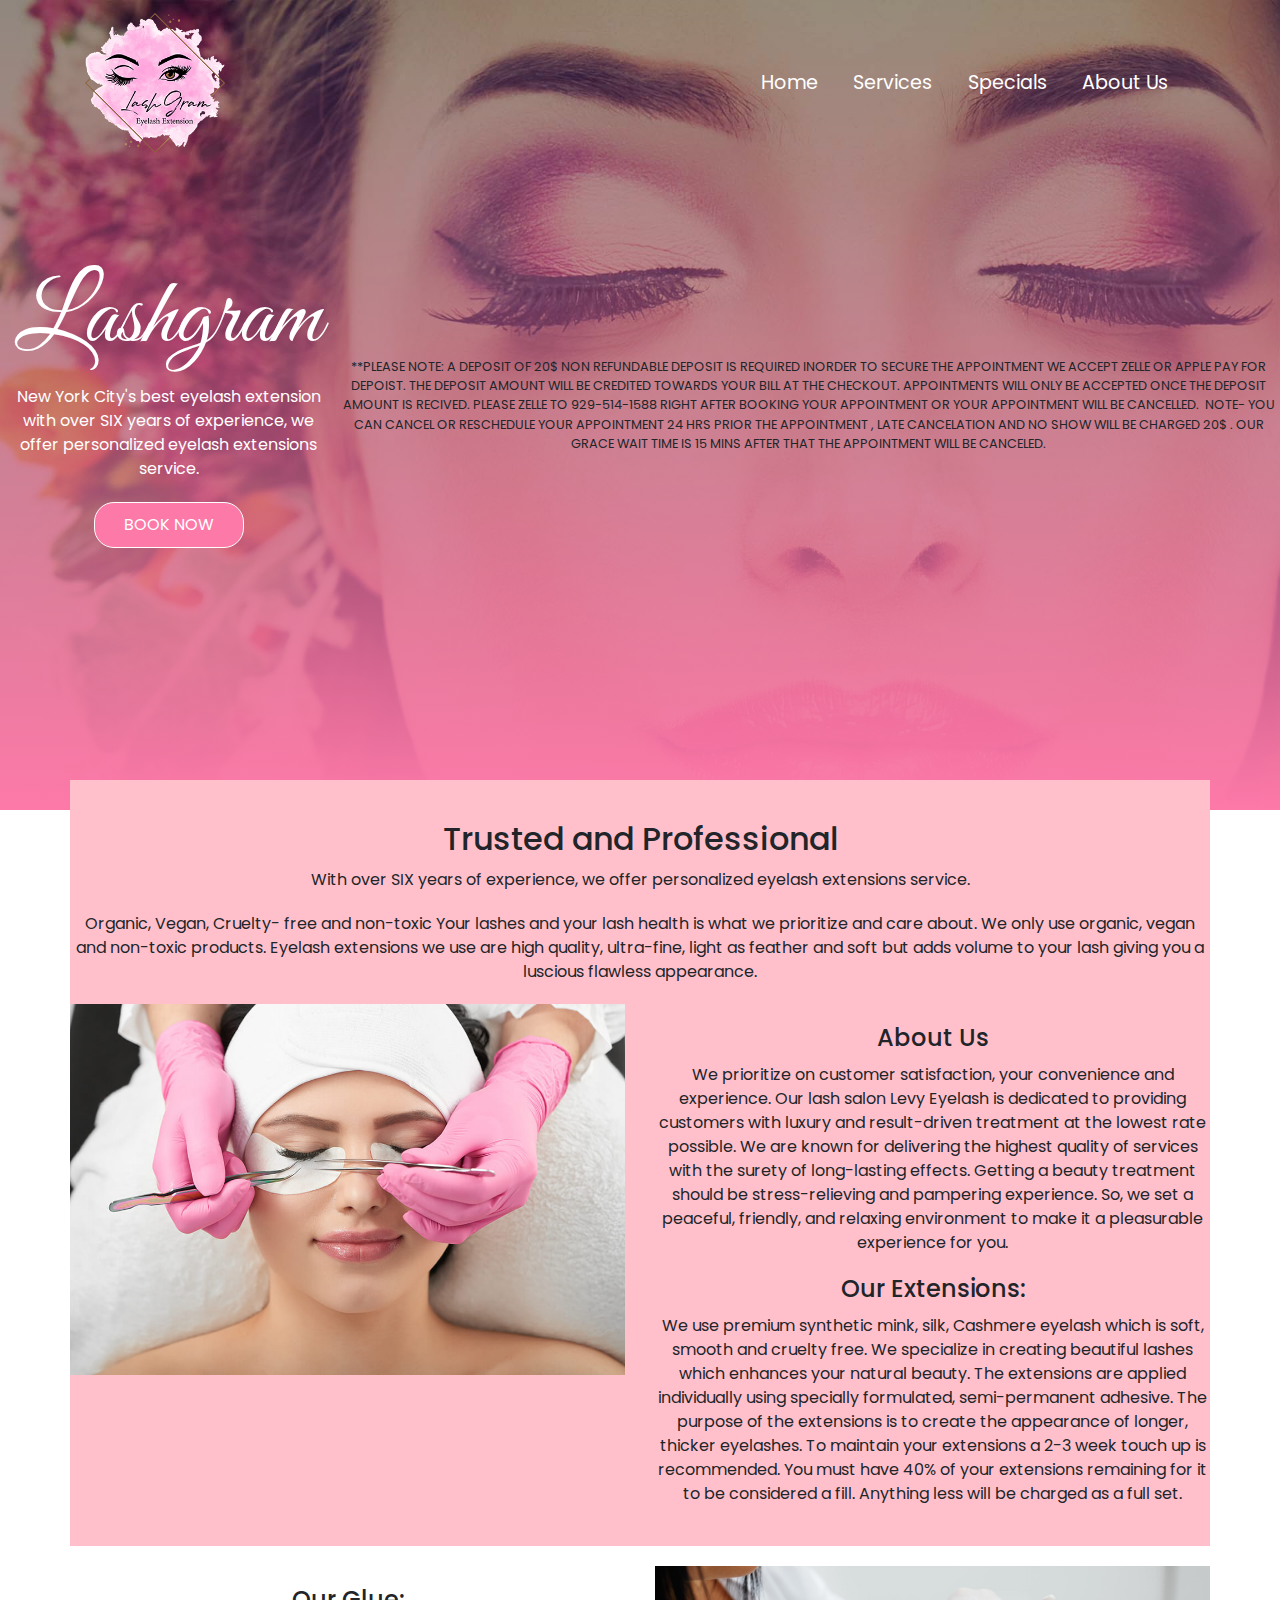
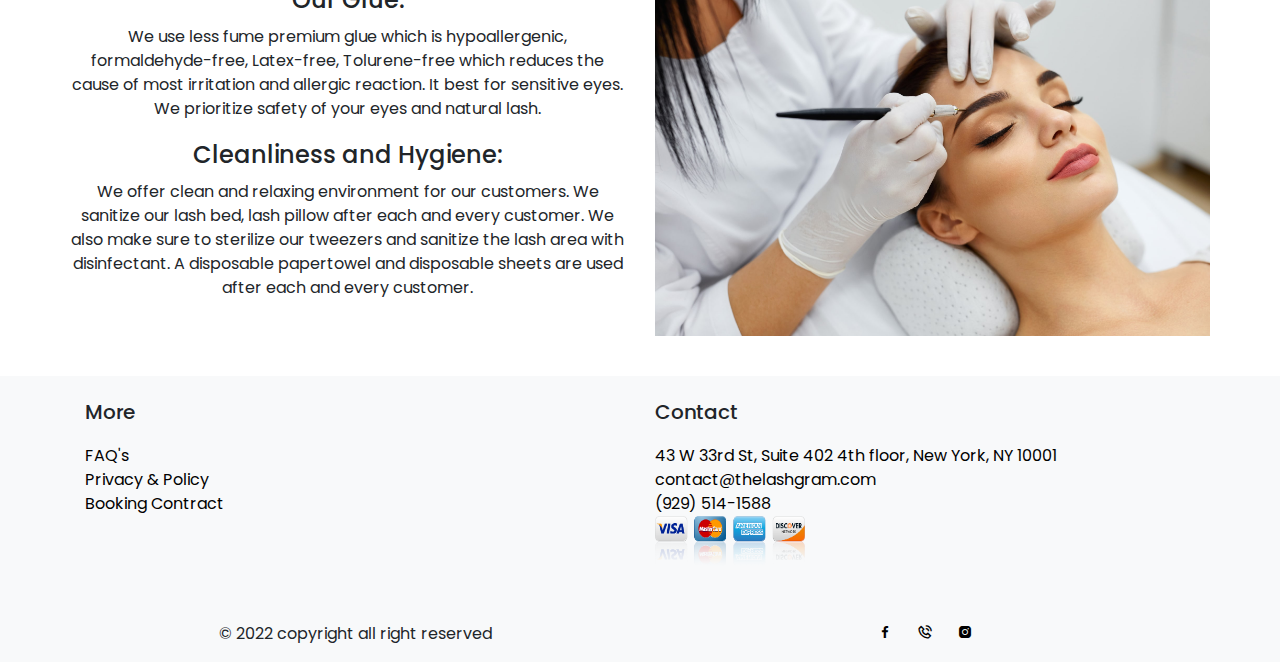
==== index.html @ aa649d73 "Update index.html" ====
<!DOCTYPE html>
<html lang="en">
<head>
	<meta charset="UTF-8">
	<meta name="viewport" content="width=device-width, initial-scale=1.0">
	<meta name="description" content="Lashgram - New York City's best eyelash extension with over SIX years of experience, we offer personalized eyelash extensions service.">
	<link rel="stylesheet" href="https://stackpath.bootstrapcdn.com/bootstrap/4.3.1/css/bootstrap.min.css">
	<link rel="stylesheet" href="/css/style.css">
	<link rel="icon" type="image/x-icon" href="/img/favicon.ico">
	<link rel="preconnect" href="https://fonts.googleapis.com">
	<link rel="preconnect" href="https://fonts.gstatic.com" crossorigin>
	<link href="https://fonts.googleapis.com/css2?family=Great+Vibes&family=Pacifico&family=Poppins:ital,wght@0,200;0,300;0,400;1,200;1,300;1,400&display=swap" rel="stylesheet">
	<link href='https://unpkg.com/boxicons@2.1.4/css/boxicons.min.css' rel='stylesheet'>
	<title>Lashgram | NYC Best Lashes</title>
</head>
<body>
	<nav class="navbar navbar-expand-lg navbar-light bg-transparent">
		<div class="container">
			<a class="navbar-brand" href="#"><img src="/img/logo.png" alt="" class="logo"></a>
			<button class="navbar-toggler collapsed" type="button" data-toggle="collapse" data-target="#navbarNav" aria-controls="navbarNav" aria-expanded="false" aria-label="Toggle navigation">
				<i id="bx-menu" class="bx bx-menu"></i>
			</button>
			<div class="navbar-collapse collapse" id="navbarNav" style="">
				<div class="navbar-header">
					<a class="navbar-brand" href="index.html"><h1 id="sidebarh1">Lashgram</h1></a>
					<i id="bx-x" class="bx bx-x"></i>
				</div>
				<ul class="navbar-nav ml-auto">
					<li class="nav-item active">
						<a class="nav-link" href="index.html"><i class='bx bx-home'></i> Home</a>
					</li>
					<li class="nav-item">
						<a class="nav-link" href="bookingsuccess.html"><i class='bx bx-basket' ></i> Services</a>
					</li>
					<li class="nav-item">
						<a class="nav-link" href="bookingsuccess.html"><i class='bx bxs-discount' ></i> Specials</a>
					</li>
					<li class="nav-item">
						<a class="nav-link" href="index.html#about"><i class='bx bx-smile' ></i>About Us</a>
					</li>
				</ul>
			</div>
		</div>
	</nav>

	

	

	<section id="banner" class="d-flex align-items-center justify-content-center text-center">
		<div class="container">
			<h1>Lashgram</h1>
			<p>New York City's best eyelash extension with over SIX years of experience, we offer personalized eyelash extensions service.</p>
			<a href="https://squareup.com/appointments/book/dmk3hqfhiomn56/LR3741XB0RYAX/services?fbclid=IwAR0GGpYZ0tw4x15qCOCiQ_jSWWkCKmedg9bg_sJXUkZejpwMQgZIBlpzwHo" class="btn btn-primary">Book Now</a>
		</div>
		<small>**PLEASE NOTE: A DEPOSIT OF 20$ NON REFUNDABLE DEPOSIT IS REQUIRED INORDER TO SECURE THE APPOINTMENT WE ACCEPT ZELLE OR APPLE PAY FOR DEPOIST. THE DEPOSIT AMOUNT WILL BE CREDITED TOWARDS YOUR BILL AT THE CHECKOUT. APPOINTMENTS WILL ONLY BE ACCEPTED ONCE THE DEPOSIT AMOUNT IS RECIVED. PLEASE ZELLE TO 929-514-1588 RIGHT AFTER BOOKING YOUR APPOINTMENT OR YOUR APPOINTMENT WILL BE CANCELLED.  NOTE- YOU CAN CANCEL OR RESCHEDULE YOUR APPOINTMENT 24 HRS PRIOR THE APPOINTMENT , LATE CANCELATION AND NO SHOW WILL BE CHARGED 20$ . OUR GRACE WAIT TIME IS 15 MINS AFTER THAT THE APPOINTMENT WILL BE CANCELED.</small>
	</section>

	<section id="about">
		<div class="container bg-pink">
			<div class="row">
				<div class="col-12 text-center">
					<h2>Trusted and Professional</h2>
					<p>With over SIX years of experience, we offer personalized eyelash extensions service.</p>
					<p>Organic, Vegan, Cruelty- free and non-toxic Your lashes and your lash health is what we prioritize and care about. We only use organic, vegan and non-toxic products. Eyelash extensions we use are high quality, ultra-fine, light as feather and soft but adds volume to your lash giving you a luscious flawless appearance.</p>
				</div>
			</div>
			<div class="row">
				<div class="col-md-6">
					<img src="/img/about.jpg" alt="About Us" class="img-fluid">
				</div>
				<div class="col-md-6">
					<h4>About Us</h4>
					<p>We prioritize on customer satisfaction, your convenience and experience. Our lash salon Levy Eyelash is dedicated to providing customers with luxury and result-driven treatment at the lowest rate possible. We are known for delivering the highest quality of services with the surety of long-lasting effects. Getting a beauty treatment should be stress-relieving and pampering experience. So, we set a peaceful, friendly, and relaxing environment to make it a pleasurable experience for you.</p>
					<h4>Our Extensions:</h4>
					<p>We use premium synthetic mink, silk, Cashmere eyelash which is soft, smooth and cruelty free. We specialize in creating beautiful lashes which enhances your natural beauty. The extensions are applied individually using specially formulated, semi-permanent adhesive. The purpose of the extensions is to create the appearance of longer, thicker eyelashes. To maintain your extensions a 2-3 week touch up is recommended. You must have 40% of your extensions remaining for it to be considered a fill. Anything less will be charged as a full set.</p>
				</div>
			</div>
		</div>
		<div class="container bg-white">
			<div class="row flex-md-row-reverse">
				<div class="col-md-6">
					<img src="/img/tint.jpg" alt="Eyelash Tinting" class="img-fluid">
				</div>
				<div class="col-md-6">
					<h4>Our Glue:</h4> 
					<p>We use less fume premium glue which is hypoallergenic, formaldehyde-free, Latex-free, Tolurene-free which reduces the cause of most irritation and allergic reaction. It best for sensitive eyes. We prioritize safety of your eyes and natural lash.</p>
					<h4>Cleanliness and Hygiene:</h4>
					<p>We offer clean and relaxing environment for our customers. We sanitize our lash bed, lash pillow after each and every customer. We also make sure to sterilize our tweezers and sanitize the lash area with disinfectant. A disposable papertowel and disposable sheets are used after each and every customer.</p>
					
				</div>
				
			</div>
			
		</div>
	</section>
	
	
	
	<footer>
		<div class="footer-top bg-light">
			<div class="container py-4">
				<div class="row justify-content-center">
					<div class="col">
						<h5 class="text-black">More</h5>
						<ul class="list-unstyled">
							<li><a href="faq.html">FAQ's</a></li>
							<li><a href="policy.html">Privacy &amp; Policy</a></li>
							<li><a href="bookingsuccess.html">Booking Contract</a></li>
						</ul>
					</div>
					<div class="col">
						<h5 class="text-black">Contact</h5>
						<ul class="list-unstyled">
							<li><a href="https://goo.gl/maps/Q4Bpj1gAziUB6WRc9">43 W 33rd St, Suite 402 4th floor, New York, NY 10001</a></li>
							<li><a href="mailto:contact@thelashgram.com">contact@thelashgram.com</a></li>
							<li><a href="tel:929-514-1588">(929) 514-1588</a></li>
							<li><img src="img/cards.png" id="footer-cccards" alt="accecpted cards"></li>
						</ul>
					</div>
				</div>
			</div>
		</div>
		<div class="footer-bottom py-3 bg-light">
			<div class="container">
				<div class="row justify-content-center">
					<div class="col-md-6 text-center mb-3 mb-md-0">
						<p class="mb-0">© 2022 copyright all right reserved</p>
					</div>
					<div class="col-md-6">
						<div class="social-icons text-center">
							<a href="#"><i class="bx bxl-facebook"></i></a>
							<a href="tel:929-514-1588"><i class="bx bx-phone-call"></i></a>
							<a href="https://www.instagram.com/laashgrammm/"><i class="bx bxl-instagram-alt"></i></a>
						</div>
					</div>
				</div>
			</div>
		</div>
	</footer>
	
	
	
	<script src="https://code.jquery.com/jquery-3.3.1.slim.min.js"></script>
	<script src="https://cdnjs.cloudflare.com/ajax/libs/popper.js/1.14.7/umd/popper.min.js"></script>
	<script src="https://stackpath.bootstrapcdn.com/bootstrap/4.3.1/js/bootstrap.min.js"></script>
	<script src="js/script.js"></script>
	</body>
	</html>
---- css/style.css ----
:root{
    --pink: #fd79a8;
}
*{
    margin:0;
    padding: 0;
    font-family: 'Poppins', sans-serif;
    
}
.btn-primary{
    background-color: #fd79a8!important;
    color: white!important;
    border: 1px solid #ffffff!important;
    border-radius:20px;
    width:150px;
    padding:10px;
    text-transform: uppercase;
    margin-top:5px;
}
#banner h1{
    font-family: 'Great Vibes', cursive;
    color: rgb(255, 255, 255);
    font-size: 6em;
}
#banner p{
    color: white;
    width:100%;
    font-size: 1.0em;
}
#banner{
    background:linear-gradient(rgba(0,0,0,0.010),#fd79a8),url(/img/cover.jpg);
    background-size: cover;
    background-position:top;
    height:90vh;
}
.logo{
    width:140px;
}
.navbar{
    position: absolute;
    width: 100%;
    z-index: 1;
}
.navbar-toggler{
    border: none;
    color: white;
    font-size: 2em;
}
.navbar-toggler:focus{
    outline: none;
}
.navbar-nav a{
    color: rgb(0, 0, 0);
    font-size: 1.2em;
    margin-right: 1em;
}


.navbar-light .navbar-nav .nav-link {
    color:#fff !important;
}
.navbar-light .navbar-nav .nav-link:hover {
    color:var(--pink) !important;
}
.navbar-toggler-icon{
    display: none;
}
.navbar-toggler .bx{
    color: white;
    font-size: 1.5em;
}
.navbar-header{
    display: none;
}
#about {
    scroll-behavior: smooth;
    margin-top:-30px;
    padding: 0 0 0 0;

}
#about img {
    max-width: 100%;
    margin-bottom: 20px;
}

#about h2, #about h4 {
    margin-top: 20px;
    margin-bottom: 10px;
    text-align: center;
}

#about p {
    margin-bottom: 20px;
    text-align: center;
}

.bg-pink {
    background-color: #FFC0CB;
    padding: 20px 0;
}

.bg-white {
    background-color: #FFFFFF;
    padding: 20px 0;
}

#faq{
    padding-top:20px;
}
.card-body{
    min-height:281px;
    height:100%;
}

.footer-top {
    background-color: #f8f9fa;
}

.footer-bottom {
    background-color: #f8f9fa;
}

.footer-top h5 {
    margin-bottom: 20px;
}

.footer-top ul {
    list-style-type: none;
    padding: 0;
}

.footer-top ul li a {
    color: #000;
    text-decoration: none;
}

.footer-top ul li a:hover {
    color: #777;
}
.center{
    text-align: center;
}

.social-icons a {
    color: #000;
    margin: 0 10px;
}

.social-icons a:hover {
    color: #777;
}
#footer-cccards{
    width: 150px;
    height: 50px;
}

@media screen and (max-width: 992px){
    
    .navbar-light .navbar-nav .nav-link {
        color:#000000c7 !important;
    }
    #sidebarh1{
        font-size:2em;
        color:white;
        margin:0;
        padding:0;
        font-family:'Great Vibes', sans-serif;
    }
    .navbar-collapse{
        position: fixed;
        top: 0;
        right: -100%;
        width: 50%;
        height: 100%;
        padding: 0!important;
        background: white;
        transition: right 0.3s ease-in-out;
    }
    .navbar-collapse.show{
        right: 0;
    }
    .ml-auto{
        padding:1em;
    }
    .navbar-nav a{
        color: black;
        font-size: 1.5em;
        margin-bottom: 1em;
    }
    .navbar-nav a:hover{
        color: var(--pink);
    }
    .navbar-header{
        display: flex;
        justify-content: center;
        align-items: center;
        margin-bottom: 2em;
        height:20vh;
        background-color:#fd79a8;
        margin:0;
        padding:5px;
    }
    .navbar-header .bx{
        color: black;
        font-size: 1.5em;
        cursor: pointer;
    }
    .navbar-header .bx:hover{
        color: var(--pink);
    }
    .navbar-overlay{
        z-index: 1;
        position:fixed;
        top:0;
        left:0;
        width:50%;
        height:100%;
        background:rgba(0,0,0,0.5);
        display:none;
        
    }
    .hide{
        display:none;
    }
}

/* Hide icons on desktop */
@media screen and (min-width: 992px) {
    .navbar-nav i {
      display: none; 
    }
    .flex-md-row-reverse {
        flex-direction: row-reverse;
    }
  }
  
  /* Show icons on mobile */ 
  @media screen and (max-width: 992px) {
    .navbar-nav i {
      display: inline-block;
    }
  }
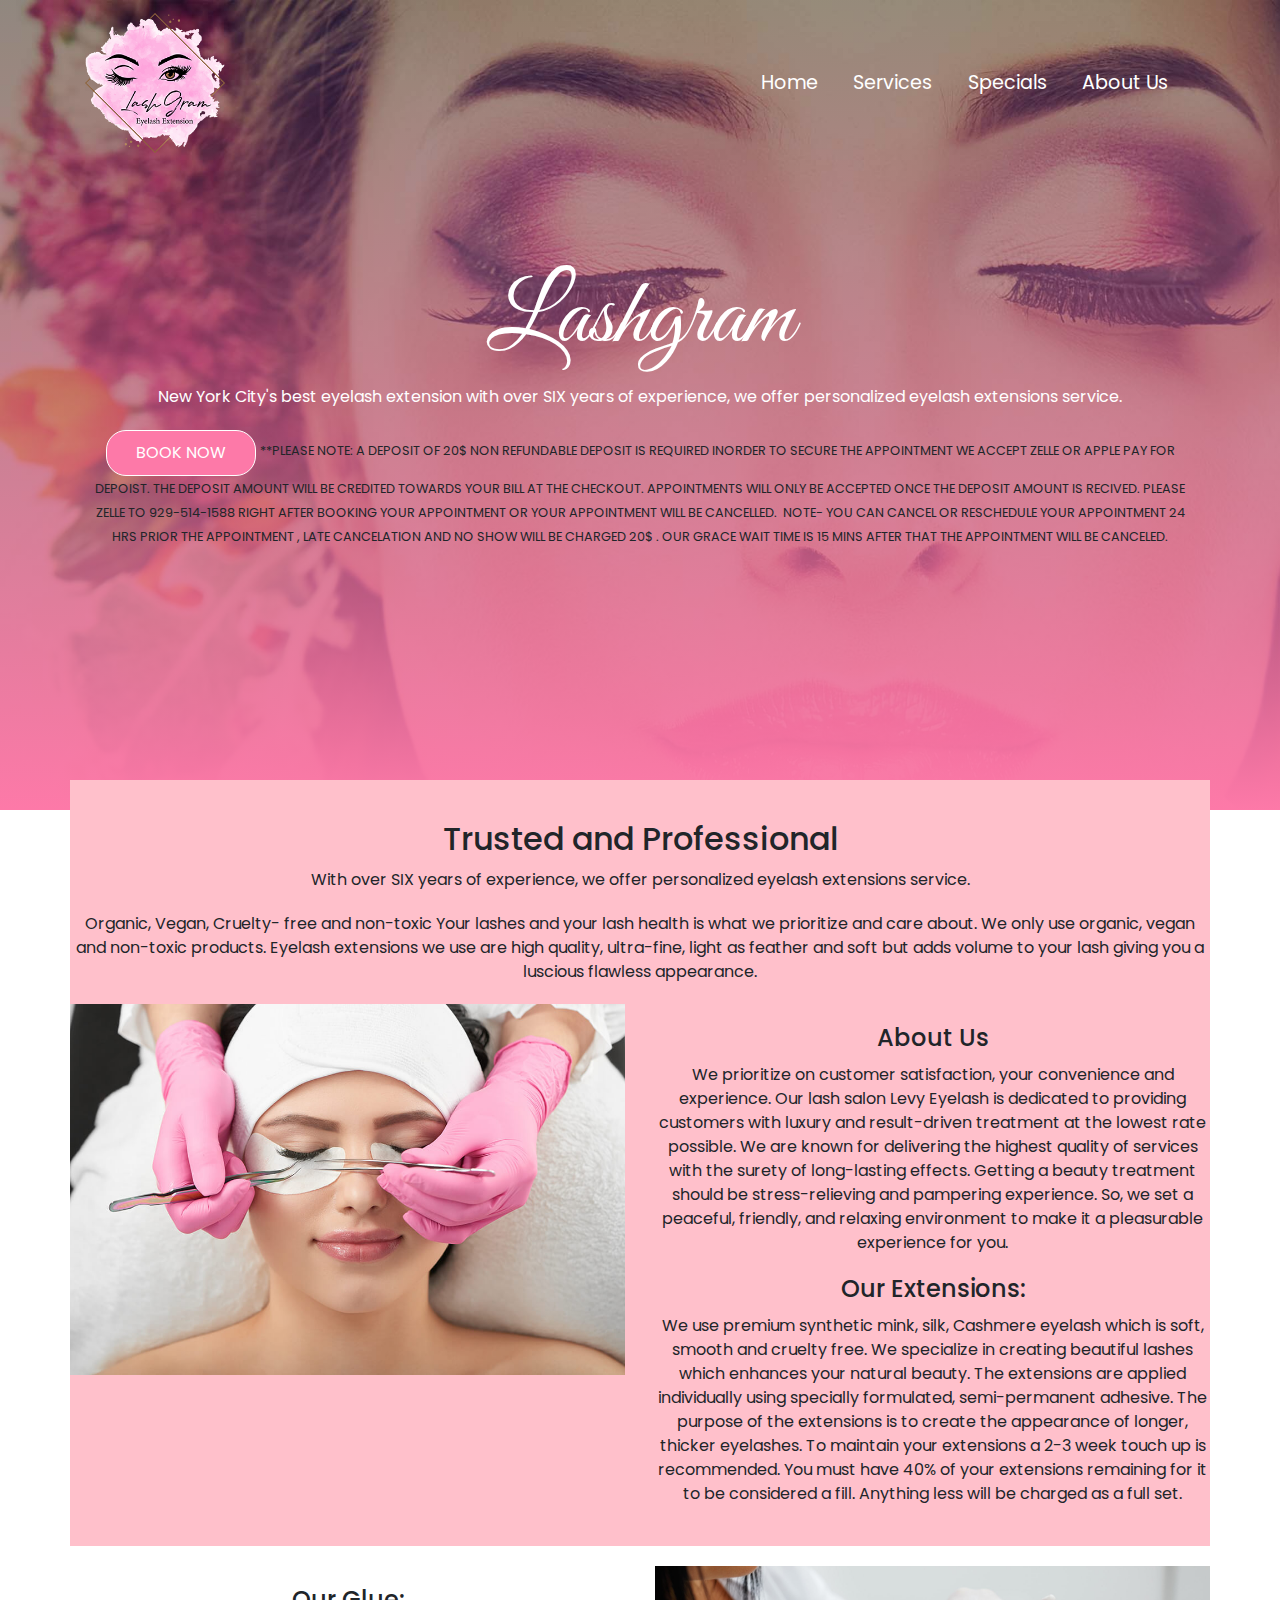
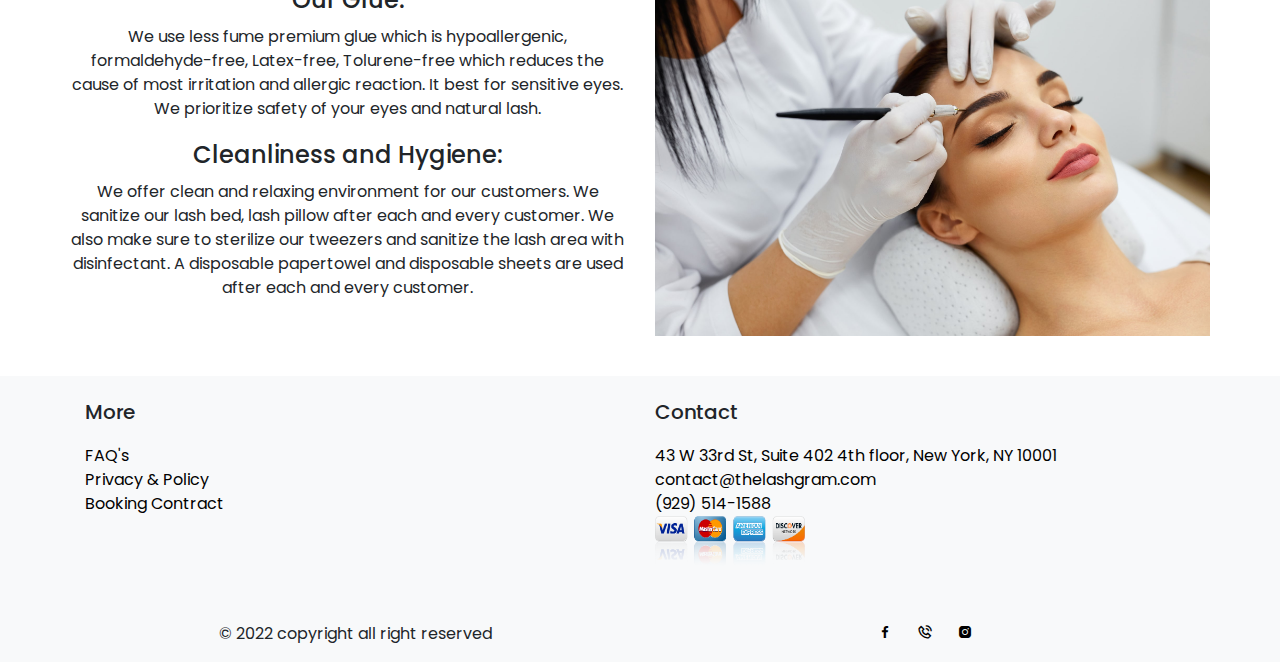
==== commit 64b96089: "Update index.html" ====
--- a/index.html
+++ b/index.html
@@ -52,10 +52,10 @@
 			<h1>Lashgram</h1>
 			<p>New York City's best eyelash extension with over SIX years of experience, we offer personalized eyelash extensions service.</p>
 			<a href="https://squareup.com/appointments/book/dmk3hqfhiomn56/LR3741XB0RYAX/services?fbclid=IwAR0GGpYZ0tw4x15qCOCiQ_jSWWkCKmedg9bg_sJXUkZejpwMQgZIBlpzwHo" class="btn btn-primary">Book Now</a>
-		</div>
-		<small>**PLEASE NOTE: A DEPOSIT OF 20$ NON REFUNDABLE DEPOSIT IS REQUIRED INORDER TO SECURE THE APPOINTMENT WE ACCEPT ZELLE OR APPLE PAY FOR DEPOIST. THE DEPOSIT AMOUNT WILL BE CREDITED TOWARDS YOUR BILL AT THE CHECKOUT. APPOINTMENTS WILL ONLY BE ACCEPTED ONCE THE DEPOSIT AMOUNT IS RECIVED. PLEASE ZELLE TO 929-514-1588 RIGHT AFTER BOOKING YOUR APPOINTMENT OR YOUR APPOINTMENT WILL BE CANCELLED. +			<small>**PLEASE NOTE: A DEPOSIT OF 20$ NON REFUNDABLE DEPOSIT IS REQUIRED INORDER TO SECURE THE APPOINTMENT WE ACCEPT ZELLE OR APPLE PAY FOR DEPOIST. THE DEPOSIT AMOUNT WILL BE CREDITED TOWARDS YOUR BILL AT THE CHECKOUT. APPOINTMENTS WILL ONLY BE ACCEPTED ONCE THE DEPOSIT AMOUNT IS RECIVED. PLEASE ZELLE TO 929-514-1588 RIGHT AFTER BOOKING YOUR APPOINTMENT OR YOUR APPOINTMENT WILL BE CANCELLED.    NOTE- YOU CAN CANCEL OR RESCHEDULE YOUR APPOINTMENT 24 HRS PRIOR THE APPOINTMENT , LATE CANCELATION AND NO SHOW WILL BE CHARGED 20$ . OUR GRACE WAIT TIME IS 15 MINS AFTER THAT THE APPOINTMENT WILL BE CANCELED.</small>
+		</div>
 	</section>
 
 	<section id="about">
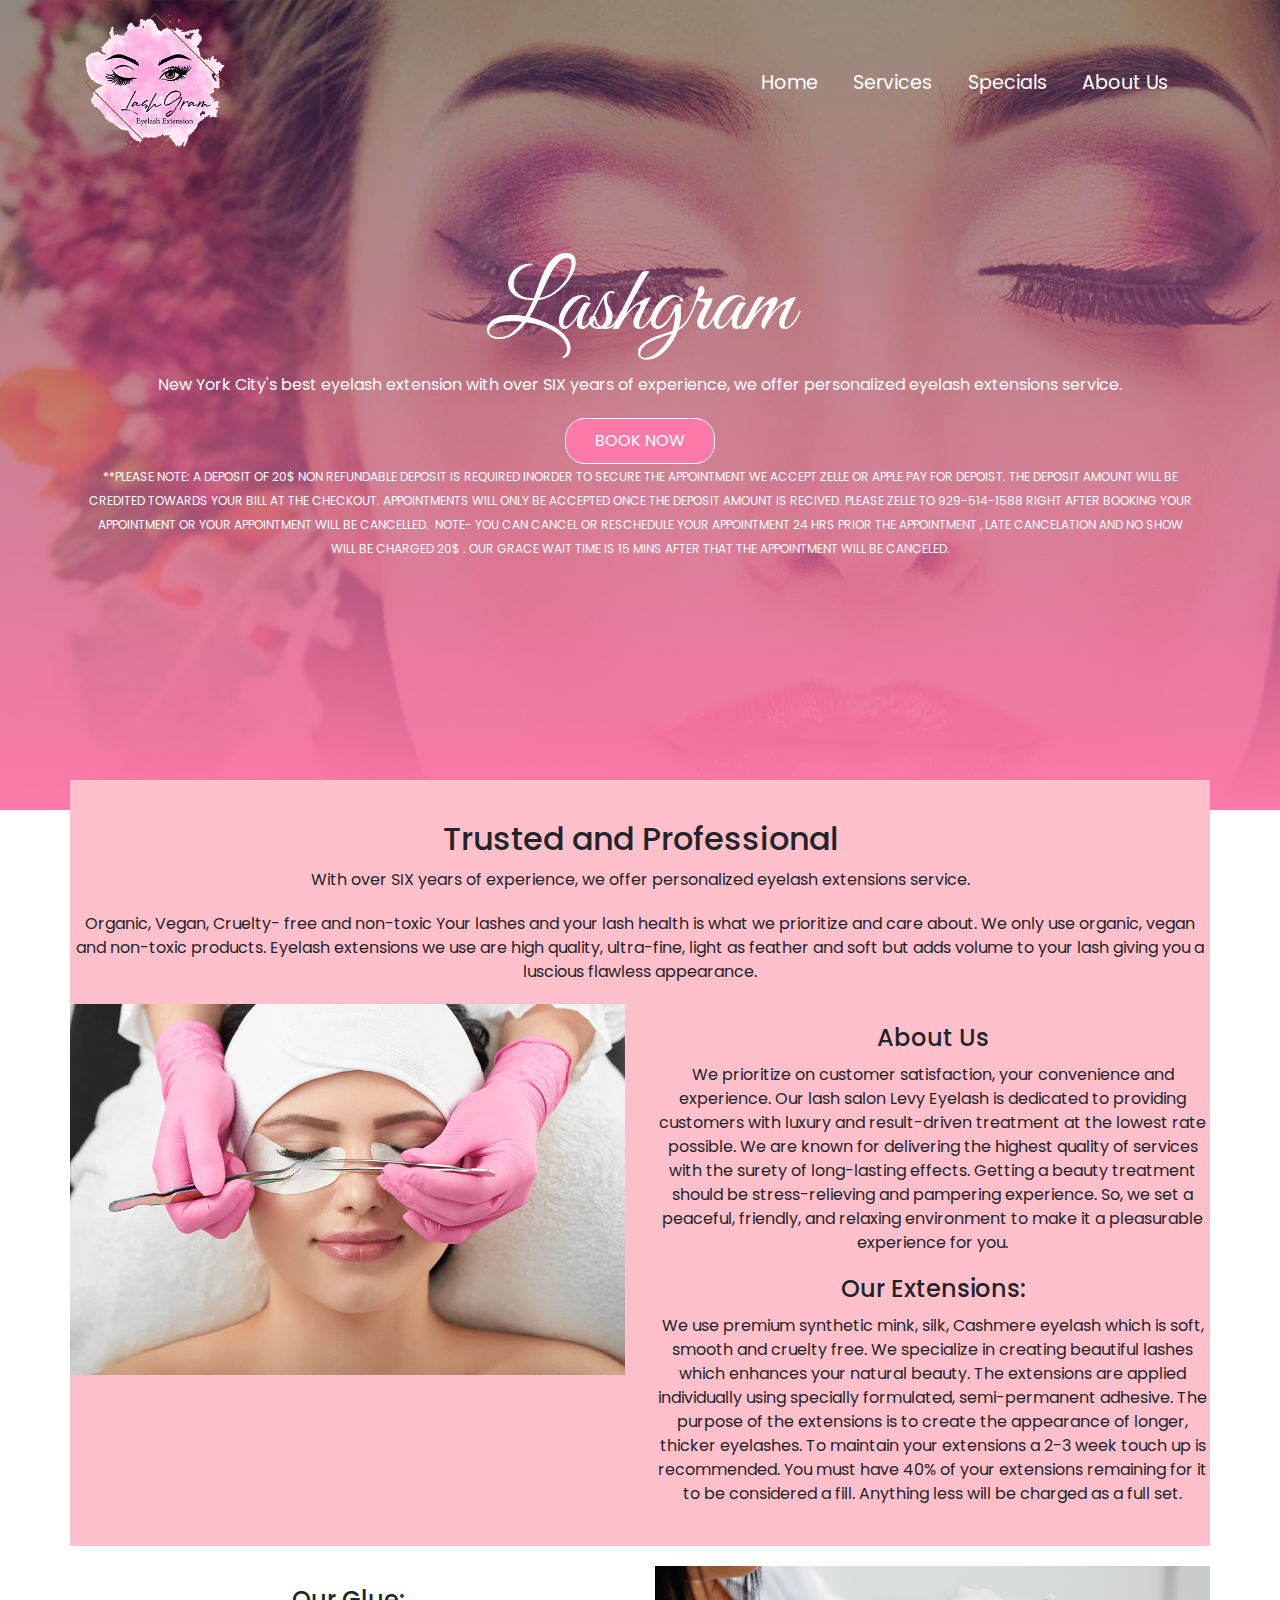
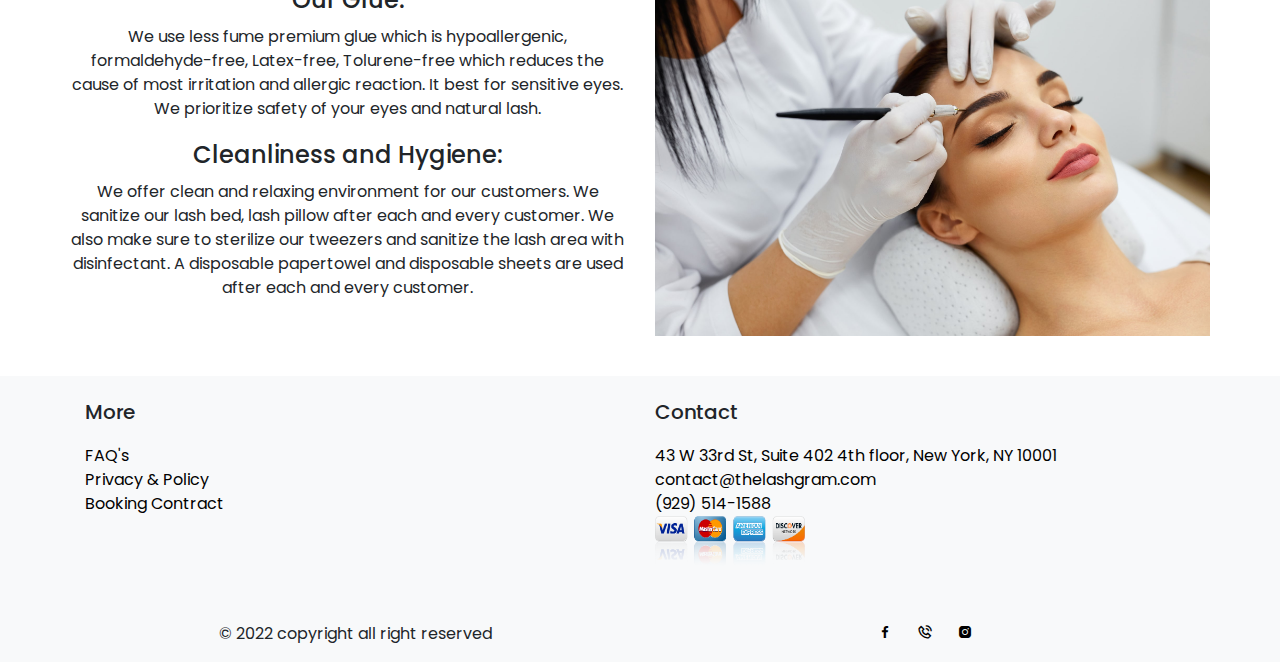
==== commit 49f4020c: "Update index.html" ====
--- a/index.html
+++ b/index.html
@@ -48,14 +48,15 @@
 	
 
 	<section id="banner" class="d-flex align-items-center justify-content-center text-center">
-		<div class="container">
-			<h1>Lashgram</h1>
-			<p>New York City's best eyelash extension with over SIX years of experience, we offer personalized eyelash extensions service.</p>
-			<a href="https://squareup.com/appointments/book/dmk3hqfhiomn56/LR3741XB0RYAX/services?fbclid=IwAR0GGpYZ0tw4x15qCOCiQ_jSWWkCKmedg9bg_sJXUkZejpwMQgZIBlpzwHo" class="btn btn-primary">Book Now</a>
-			<small>**PLEASE NOTE: A DEPOSIT OF 20$ NON REFUNDABLE DEPOSIT IS REQUIRED INORDER TO SECURE THE APPOINTMENT WE ACCEPT ZELLE OR APPLE PAY FOR DEPOIST. THE DEPOSIT AMOUNT WILL BE CREDITED TOWARDS YOUR BILL AT THE CHECKOUT. APPOINTMENTS WILL ONLY BE ACCEPTED ONCE THE DEPOSIT AMOUNT IS RECIVED. PLEASE ZELLE TO 929-514-1588 RIGHT AFTER BOOKING YOUR APPOINTMENT OR YOUR APPOINTMENT WILL BE CANCELLED. +	<div class="container">
+		<h1>Lashgram</h1>
+		<p>New York City's best eyelash extension with over SIX years of experience, we offer personalized eyelash extensions service.</p>
+		<a href="https://squareup.com/appointments/book/dmk3hqfhiomn56/LR3741XB0RYAX/services?fbclid=IwAR0GGpYZ0tw4x15qCOCiQ_jSWWkCKmedg9bg_sJXUkZejpwMQgZIBlpzwHo" class="btn btn-primary">Book Now</a>
+		<br>
+		<small style="color: white; font-size: 12px;">**PLEASE NOTE: A DEPOSIT OF 20$ NON REFUNDABLE DEPOSIT IS REQUIRED INORDER TO SECURE THE APPOINTMENT WE ACCEPT ZELLE OR APPLE PAY FOR DEPOIST. THE DEPOSIT AMOUNT WILL BE CREDITED TOWARDS YOUR BILL AT THE CHECKOUT. APPOINTMENTS WILL ONLY BE ACCEPTED ONCE THE DEPOSIT AMOUNT IS RECIVED. PLEASE ZELLE TO 929-514-1588 RIGHT AFTER BOOKING YOUR APPOINTMENT OR YOUR APPOINTMENT WILL BE CANCELLED.    NOTE- YOU CAN CANCEL OR RESCHEDULE YOUR APPOINTMENT 24 HRS PRIOR THE APPOINTMENT , LATE CANCELATION AND NO SHOW WILL BE CHARGED 20$ . OUR GRACE WAIT TIME IS 15 MINS AFTER THAT THE APPOINTMENT WILL BE CANCELED.</small>
-		</div>
+	</div>
 	</section>
 
 	<section id="about">
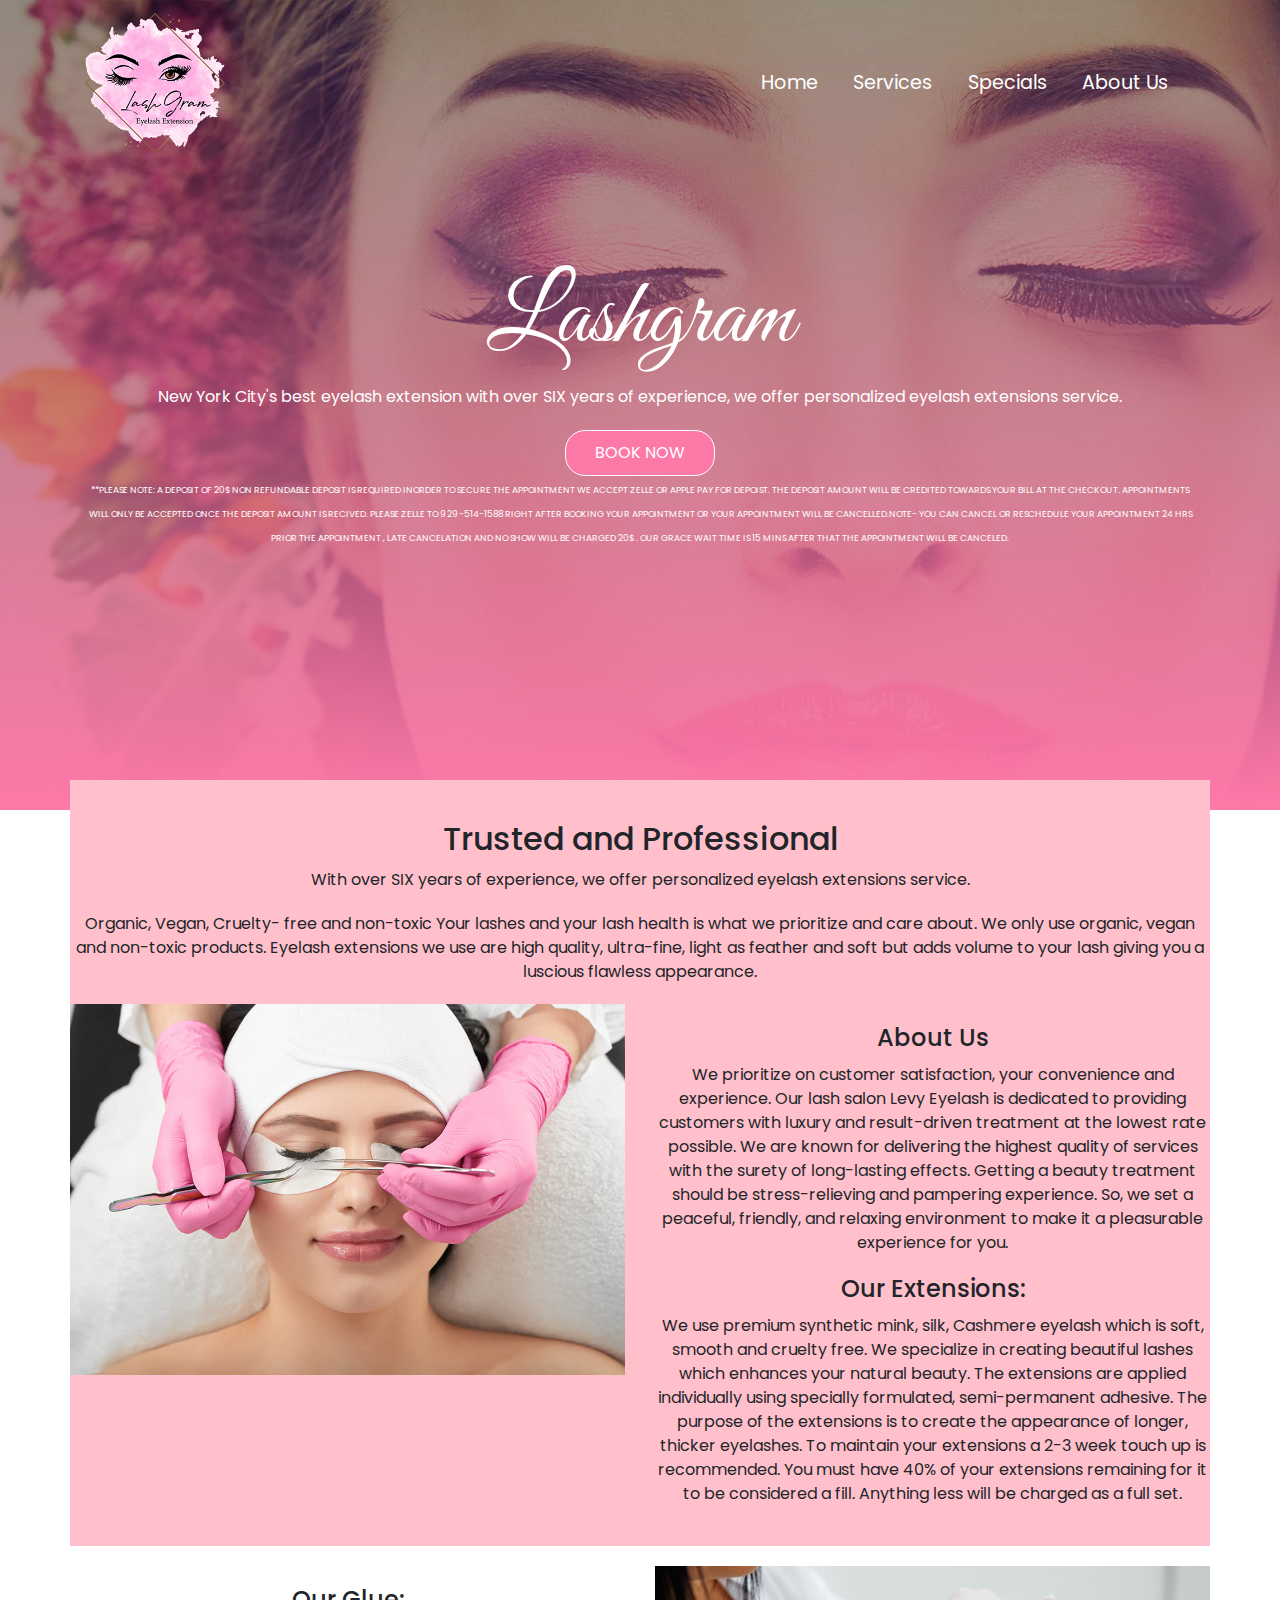
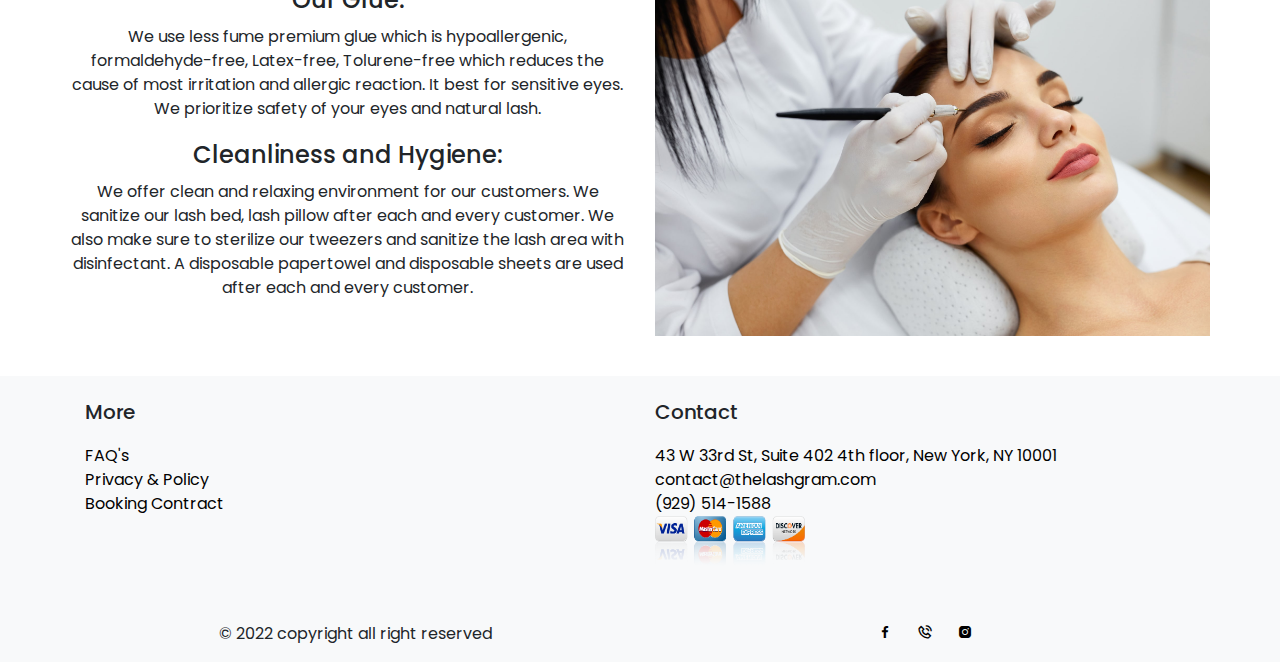
==== commit 978261c5: "Update index.html" ====
--- a/index.html
+++ b/index.html
@@ -53,9 +53,7 @@
 		<p>New York City's best eyelash extension with over SIX years of experience, we offer personalized eyelash extensions service.</p>
 		<a href="https://squareup.com/appointments/book/dmk3hqfhiomn56/LR3741XB0RYAX/services?fbclid=IwAR0GGpYZ0tw4x15qCOCiQ_jSWWkCKmedg9bg_sJXUkZejpwMQgZIBlpzwHo" class="btn btn-primary">Book Now</a>
 		<br>
-		<small style="color: white; font-size: 12px;">**PLEASE NOTE: A DEPOSIT OF 20$ NON REFUNDABLE DEPOSIT IS REQUIRED INORDER TO SECURE THE APPOINTMENT WE ACCEPT ZELLE OR APPLE PAY FOR DEPOIST. THE DEPOSIT AMOUNT WILL BE CREDITED TOWARDS YOUR BILL AT THE CHECKOUT. APPOINTMENTS WILL ONLY BE ACCEPTED ONCE THE DEPOSIT AMOUNT IS RECIVED. PLEASE ZELLE TO 929-514-1588 RIGHT AFTER BOOKING YOUR APPOINTMENT OR YOUR APPOINTMENT WILL BE CANCELLED. - -NOTE- YOU CAN CANCEL OR RESCHEDULE YOUR APPOINTMENT 24 HRS PRIOR THE APPOINTMENT , LATE CANCELATION AND NO SHOW WILL BE CHARGED 20$ . OUR GRACE WAIT TIME IS 15 MINS AFTER THAT THE APPOINTMENT WILL BE CANCELED.</small>
+		<small style="color: white; font-size: 9px;">**PLEASE NOTE: A DEPOSIT OF 20$ NON REFUNDABLE DEPOSIT IS REQUIRED INORDER TO SECURE THE APPOINTMENT WE ACCEPT ZELLE OR APPLE PAY FOR DEPOIST. THE DEPOSIT AMOUNT WILL BE CREDITED TOWARDS YOUR BILL AT THE CHECKOUT. APPOINTMENTS WILL ONLY BE ACCEPTED ONCE THE DEPOSIT AMOUNT IS RECIVED. PLEASE ZELLE TO 929-514-1588 RIGHT AFTER BOOKING YOUR APPOINTMENT OR YOUR APPOINTMENT WILL BE CANCELLED.NOTE- YOU CAN CANCEL OR RESCHEDULE YOUR APPOINTMENT 24 HRS PRIOR THE APPOINTMENT , LATE CANCELATION AND NO SHOW WILL BE CHARGED 20$ . OUR GRACE WAIT TIME IS 15 MINS AFTER THAT THE APPOINTMENT WILL BE CANCELED.</small>
 	</div>
 	</section>
 
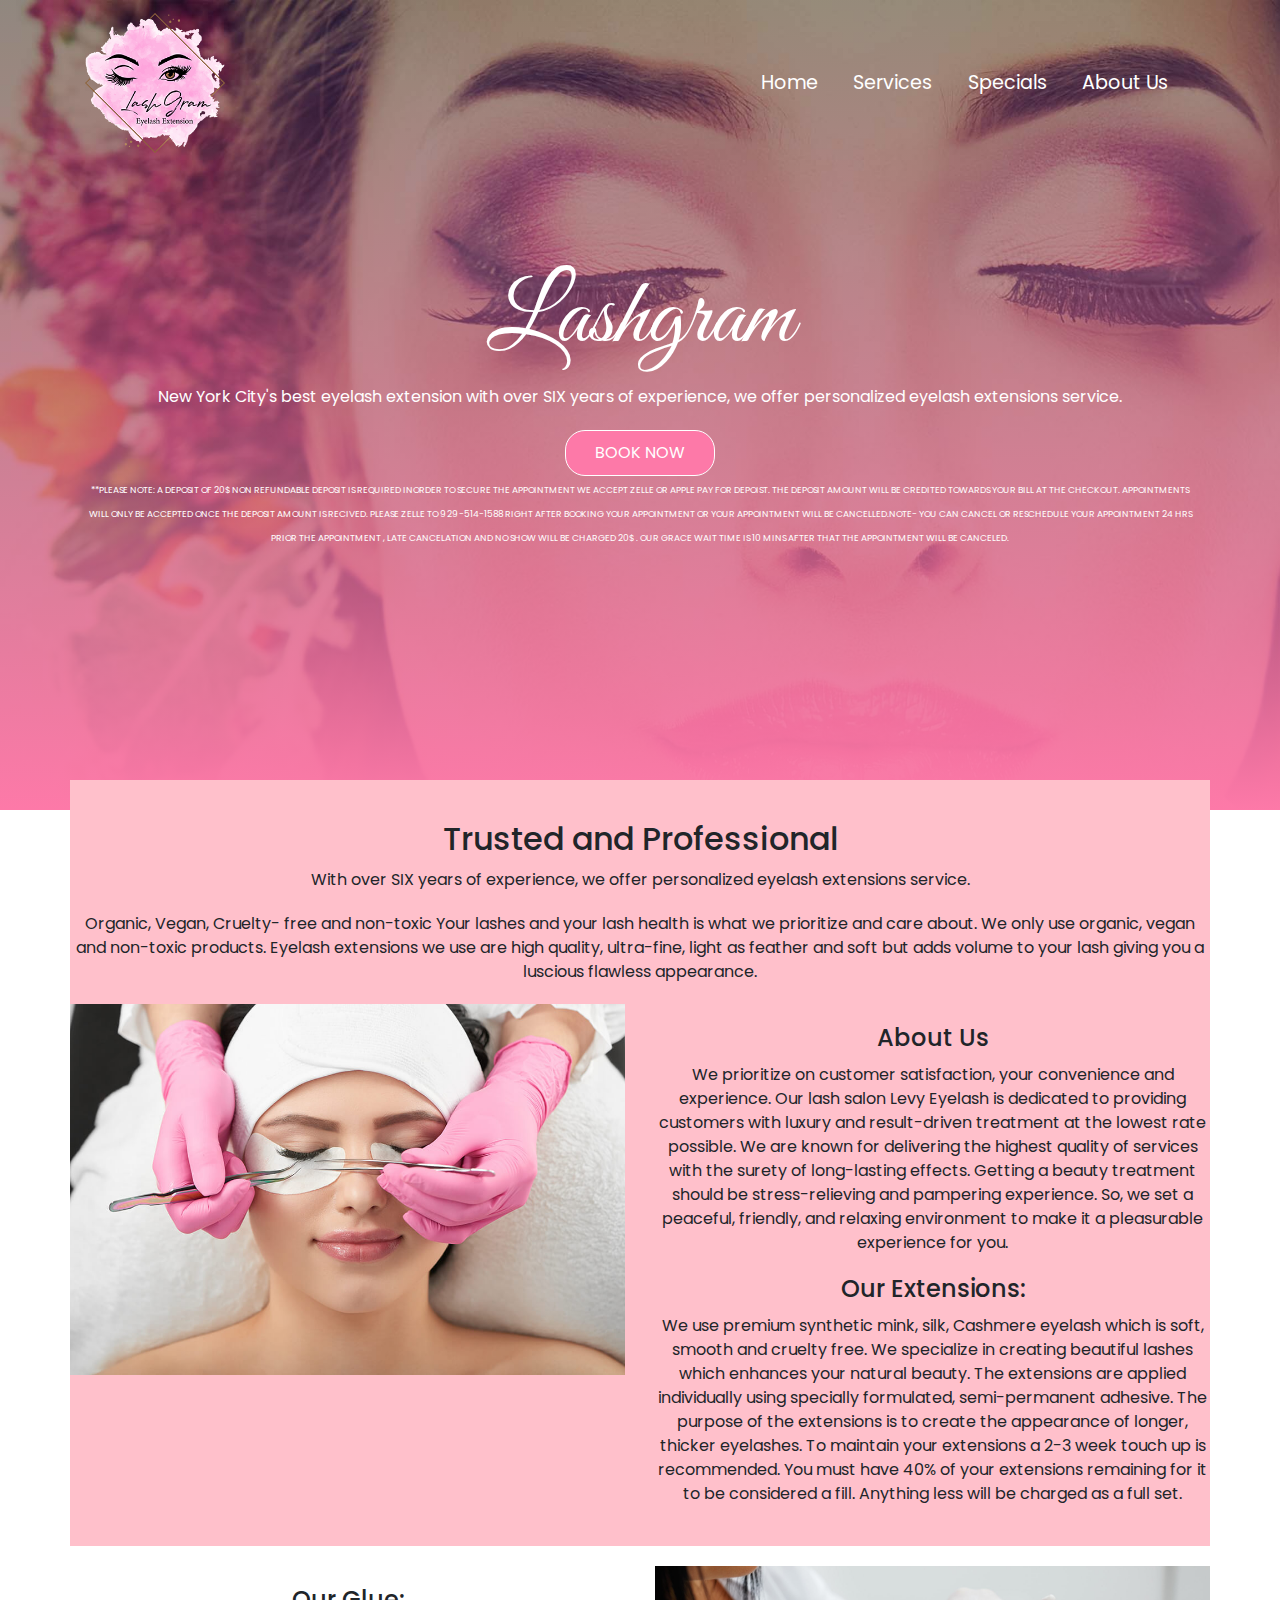
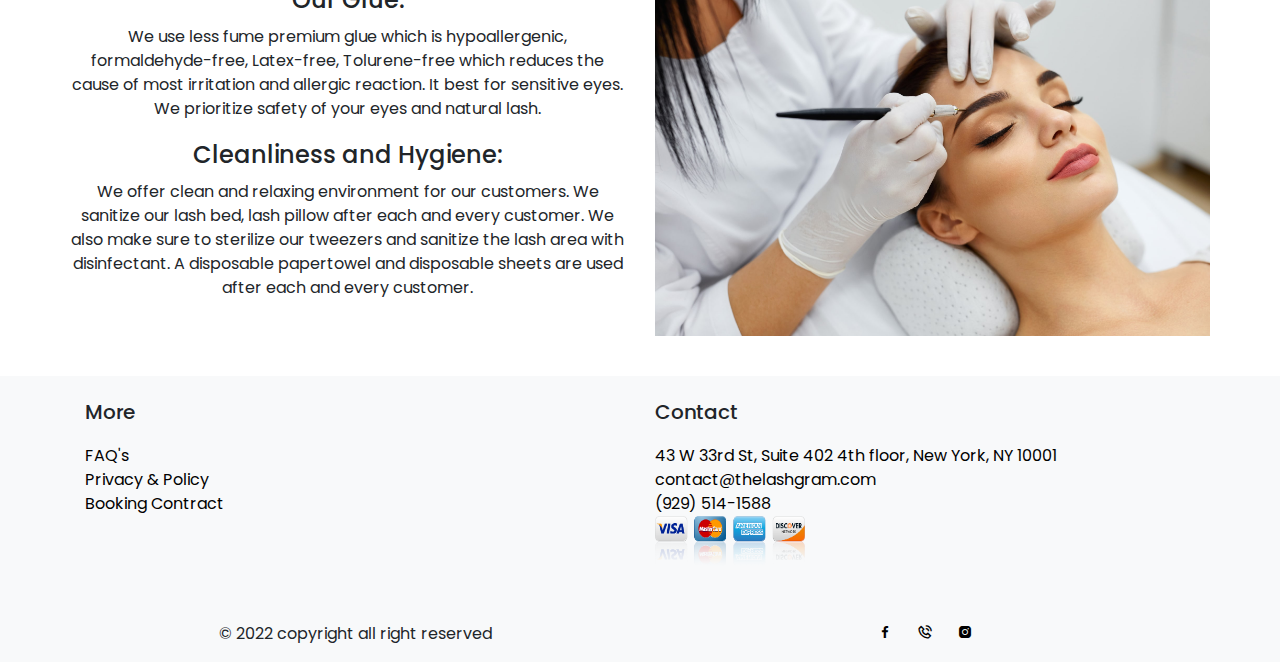
==== commit 9ddc1be3: "Update index.html" ====
--- a/index.html
+++ b/index.html
@@ -53,7 +53,7 @@
 		<p>New York City's best eyelash extension with over SIX years of experience, we offer personalized eyelash extensions service.</p>
 		<a href="https://squareup.com/appointments/book/dmk3hqfhiomn56/LR3741XB0RYAX/services?fbclid=IwAR0GGpYZ0tw4x15qCOCiQ_jSWWkCKmedg9bg_sJXUkZejpwMQgZIBlpzwHo" class="btn btn-primary">Book Now</a>
 		<br>
-		<small style="color: white; font-size: 9px;">**PLEASE NOTE: A DEPOSIT OF 20$ NON REFUNDABLE DEPOSIT IS REQUIRED INORDER TO SECURE THE APPOINTMENT WE ACCEPT ZELLE OR APPLE PAY FOR DEPOIST. THE DEPOSIT AMOUNT WILL BE CREDITED TOWARDS YOUR BILL AT THE CHECKOUT. APPOINTMENTS WILL ONLY BE ACCEPTED ONCE THE DEPOSIT AMOUNT IS RECIVED. PLEASE ZELLE TO 929-514-1588 RIGHT AFTER BOOKING YOUR APPOINTMENT OR YOUR APPOINTMENT WILL BE CANCELLED.NOTE- YOU CAN CANCEL OR RESCHEDULE YOUR APPOINTMENT 24 HRS PRIOR THE APPOINTMENT , LATE CANCELATION AND NO SHOW WILL BE CHARGED 20$ . OUR GRACE WAIT TIME IS 15 MINS AFTER THAT THE APPOINTMENT WILL BE CANCELED.</small>
+		<small style="color: white; font-size: 9px;">**PLEASE NOTE: A DEPOSIT OF 20$ NON REFUNDABLE DEPOSIT IS REQUIRED INORDER TO SECURE THE APPOINTMENT WE ACCEPT ZELLE OR APPLE PAY FOR DEPOIST. THE DEPOSIT AMOUNT WILL BE CREDITED TOWARDS YOUR BILL AT THE CHECKOUT. APPOINTMENTS WILL ONLY BE ACCEPTED ONCE THE DEPOSIT AMOUNT IS RECIVED. PLEASE ZELLE TO 929-514-1588 RIGHT AFTER BOOKING YOUR APPOINTMENT OR YOUR APPOINTMENT WILL BE CANCELLED.NOTE- YOU CAN CANCEL OR RESCHEDULE YOUR APPOINTMENT 24 HRS PRIOR THE APPOINTMENT , LATE CANCELATION AND NO SHOW WILL BE CHARGED 20$ . OUR GRACE WAIT TIME IS 10 MINS AFTER THAT THE APPOINTMENT WILL BE CANCELED.</small>
 	</div>
 	</section>
 
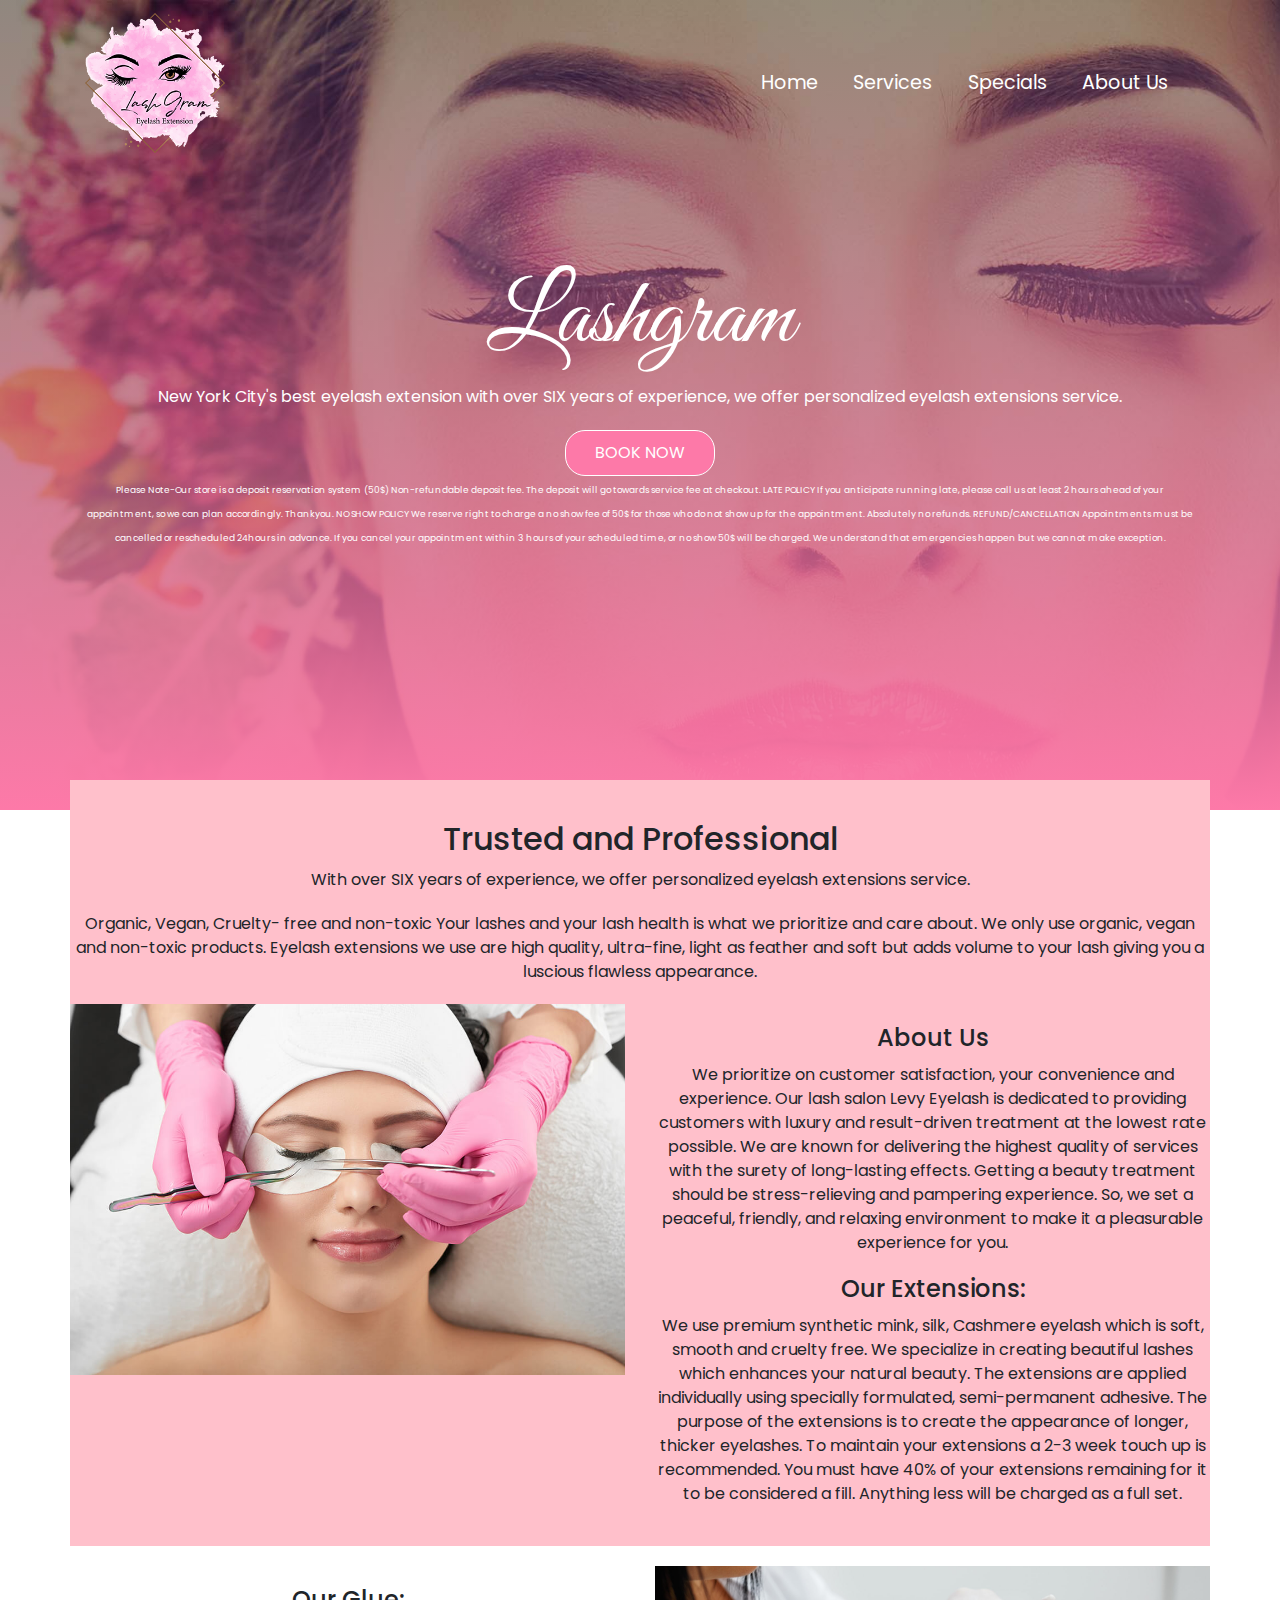
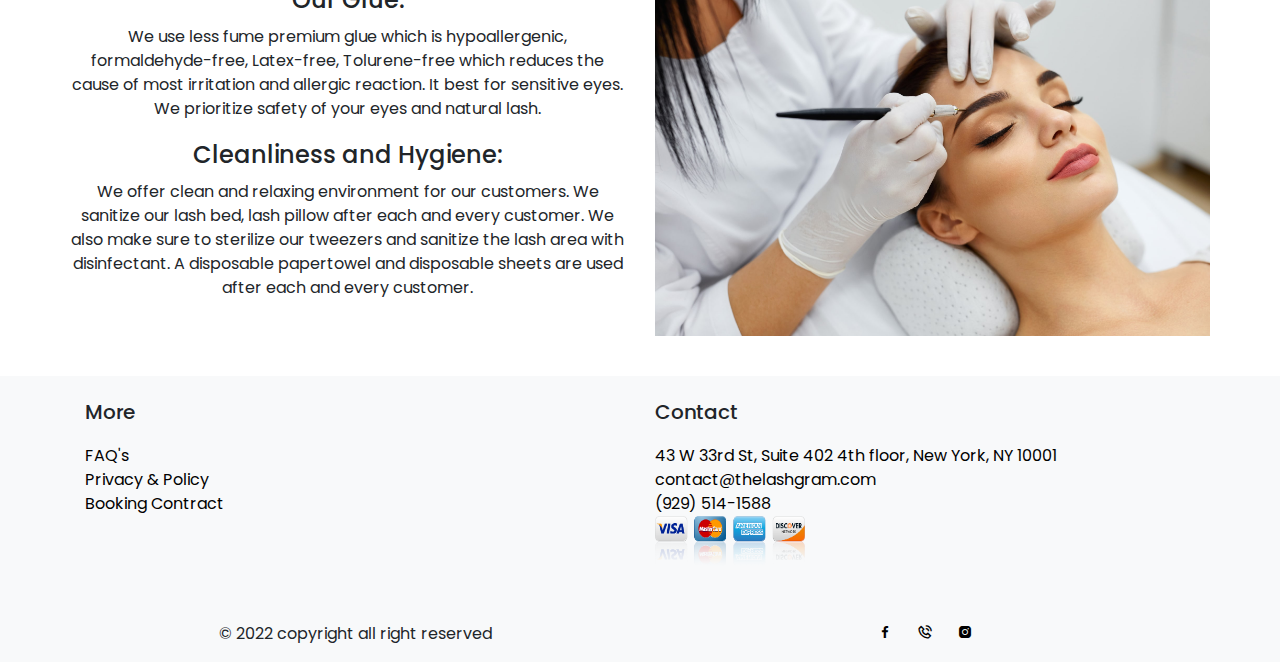
==== commit fdf9dd1a: "Update index.html" ====
--- a/index.html
+++ b/index.html
@@ -53,7 +53,21 @@
 		<p>New York City's best eyelash extension with over SIX years of experience, we offer personalized eyelash extensions service.</p>
 		<a href="https://squareup.com/appointments/book/dmk3hqfhiomn56/LR3741XB0RYAX/services?fbclid=IwAR0GGpYZ0tw4x15qCOCiQ_jSWWkCKmedg9bg_sJXUkZejpwMQgZIBlpzwHo" class="btn btn-primary">Book Now</a>
 		<br>
-		<small style="color: white; font-size: 9px;">**PLEASE NOTE: A DEPOSIT OF 20$ NON REFUNDABLE DEPOSIT IS REQUIRED INORDER TO SECURE THE APPOINTMENT WE ACCEPT ZELLE OR APPLE PAY FOR DEPOIST. THE DEPOSIT AMOUNT WILL BE CREDITED TOWARDS YOUR BILL AT THE CHECKOUT. APPOINTMENTS WILL ONLY BE ACCEPTED ONCE THE DEPOSIT AMOUNT IS RECIVED. PLEASE ZELLE TO 929-514-1588 RIGHT AFTER BOOKING YOUR APPOINTMENT OR YOUR APPOINTMENT WILL BE CANCELLED.NOTE- YOU CAN CANCEL OR RESCHEDULE YOUR APPOINTMENT 24 HRS PRIOR THE APPOINTMENT , LATE CANCELATION AND NO SHOW WILL BE CHARGED 20$ . OUR GRACE WAIT TIME IS 10 MINS AFTER THAT THE APPOINTMENT WILL BE CANCELED.</small>
+		<!-- old please note
+		<small style="color: white; font-size: 9px;">**PLEASE NOTE: A DEPOSIT OF 20$ NON REFUNDABLE DEPOSIT IS REQUIRED INORDER TO SECURE THE APPOINTMENT WE ACCEPT ZELLE OR APPLE PAY FOR DEPOIST. THE DEPOSIT AMOUNT WILL BE CREDITED TOWARDS YOUR BILL AT THE CHECKOUT. APPOINTMENTS WILL ONLY BE ACCEPTED ONCE THE DEPOSIT AMOUNT IS RECIVED. PLEASE ZELLE TO 929-514-1588 RIGHT AFTER BOOKING YOUR APPOINTMENT OR YOUR APPOINTMENT WILL BE CANCELLED.NOTE- YOU CAN CANCEL OR RESCHEDULE YOUR APPOINTMENT 24 HRS PRIOR THE APPOINTMENT , LATE CANCELATION AND NO SHOW WILL BE CHARGED 20$ . OUR GRACE WAIT TIME IS 10 MINS AFTER THAT THE APPOINTMENT WILL BE CANCELED.</small> 
+-->
+		<!-- new please note -->
+		<small style="color: white; font-size: 9px;">Please Note-Our store is a deposit reservation system (50$) Non-refundable deposit fee. The deposit will go towards service fee at checkout.
+
+LATE POLICY
+If you anticipate running late, please call us at least 2 hours ahead of your appointment, so we can plan accordingly. Thankyou.
+
+NO SHOW POLICY
+We reserve right to charge a no show fee of 50$ for those who do not show up for the appointment. Absolutely no refunds.
+
+REFUND/CANCELLATION
+Appointments must be cancelled or rescheduled 24hours in advance. 
+If you cancel your appointment within 3 hours of your scheduled time, or no show 50$ will be charged. We understand that emergencies happen but we cannot make exception. </small>
 	</div>
 	</section>
 
